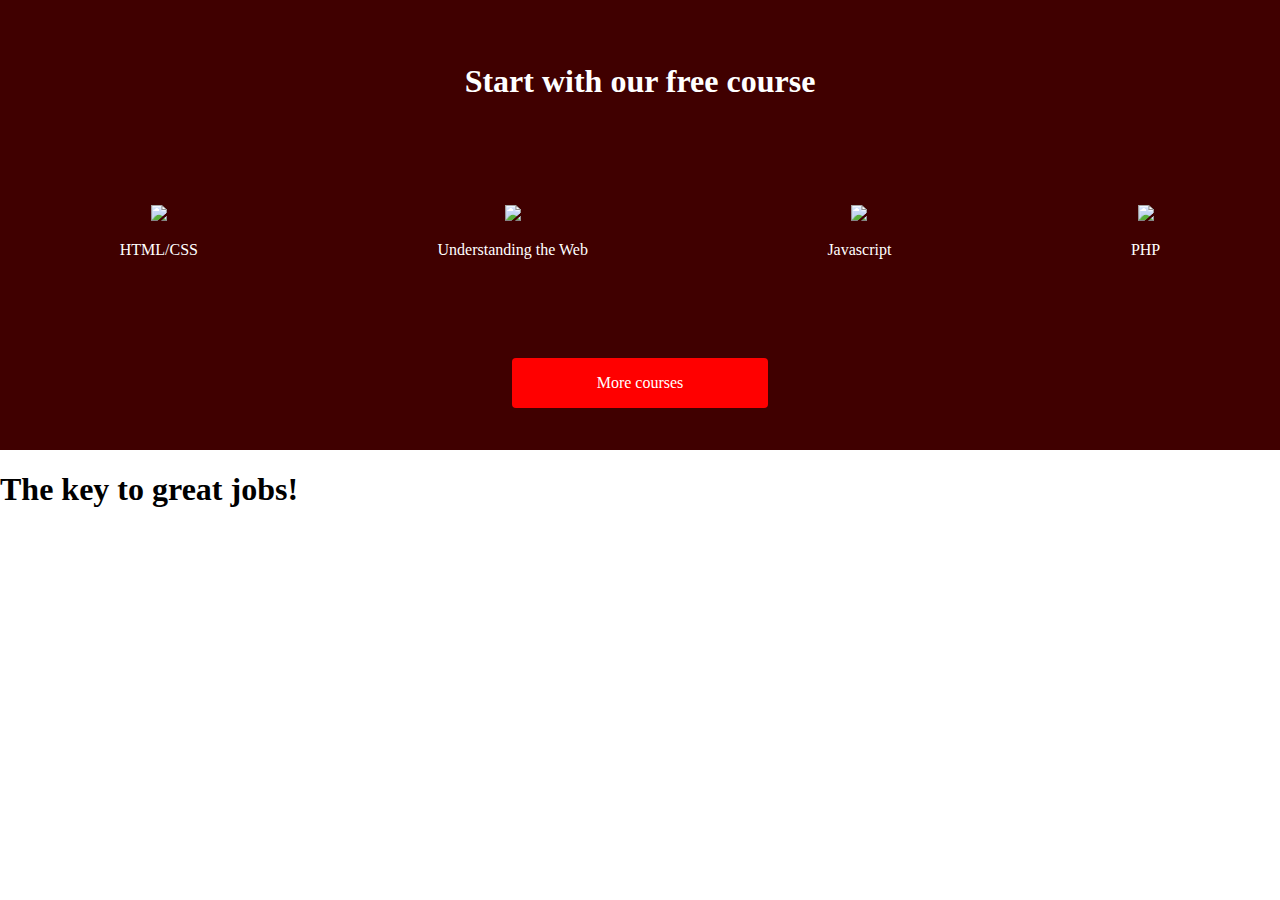
==== indexb.html @ af78ddcb "Indexb.html + stylemmc.css" ====
<!doctype html>
<html>
  <head>
    <meta charset="utf-8">
    <link rel="stylesheet" style="text/css" href="stylemmc.css">
  </head>

  <body>
  <section id="container">
      <h1 id="titleb">Start with our free course</h1>
      <section class="containerelement">
      <div class="element"><img src="html.png"/><p>HTML/CSS</p></div>
      <div class="element"><img src="www.png"/><p>Understanding the Web</p></div>
      <div class="element"><img src="logo_javascript.png"/><p>Javascript</p></div>
      <div class="element"><img src="PHP-logo.png"/><p>PHP</p></div>
      </section>
      <div class= "boutonb"><p>More courses</p></div>
  </section>

    <section>
    <h1 id="titleb2">The key to great jobs!</h1>
    </section>
  </body>
</html>
---- stylemmc.css ----
body{
  margin: 0;
}

*{
  box-sizing: padding-box;
}

#container{
  display: flex;
  justify-content: space-around;
  background-color: #400000;
  height: 450px;
  flex-direction: column;
}

.containerelement{
  display: flex;
  justify-content: space-around;
}

.element{
  text-align: center;
  color: white;
}

#titleb{
  text-align: center;
  color: white;

}

#textcontainer{
  display: flex;
  justify-content: space-around;
}

.boutonb{
  text-align: center;
  color: white;
  height: auto;
  width: 20%;
  background-color: red;
  margin-left: auto;
  margin-right: auto;
  border-radius: 4px;
}
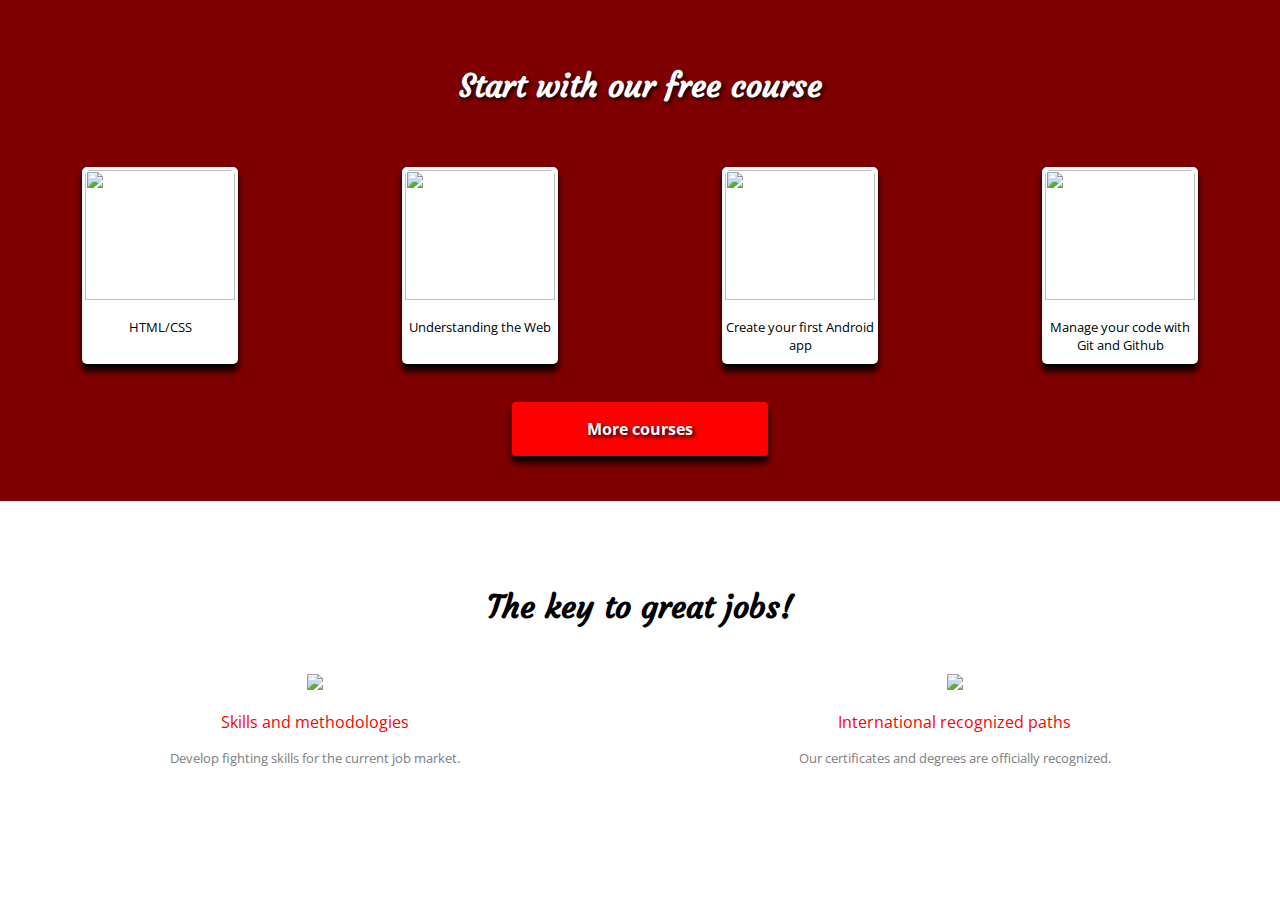
==== commit a02aca6c: "Merge pull request #4 from pixelspy/master" ====
--- a/indexb.html
+++ b/indexb.html
@@ -9,16 +9,22 @@
   <section id="container">
       <h1 id="titleb">Start with our free course</h1>
       <section class="containerelement">
-      <div class="element"><img src="html.png"/><p>HTML/CSS</p></div>
-      <div class="element"><img src="www.png"/><p>Understanding the Web</p></div>
-      <div class="element"><img src="logo_javascript.png"/><p>Javascript</p></div>
-      <div class="element"><img src="PHP-logo.png"/><p>PHP</p></div>
+      <div class="element"><img src="html.png"/><p class="textcontainer">HTML/CSS</p></div>
+      <div class="element"><img src="web.png"/><p class="textcontainer">Understanding the Web</p></div>
+      <div class="element"><img src="android app.png"/><p class="textcontainer">Create your first Android app</p></div>
+      <div class="element"><img src="git.png"/><p class="textcontainer">Manage your code with Git and Github</p></div>
       </section>
       <div class= "boutonb"><p>More courses</p></div>
   </section>
 
-    <section>
+  <section id="container2">
     <h1 id="titleb2">The key to great jobs!</h1>
+    <section class="containerelement">
+    <div class="icon"><img src="coupe.png"/><p>Skills and methodologies</p>
+      <p class="textb">Develop fighting skills for the current job market.</p></div>
+    <div class="icon"><img src="certif.png"/><p>International recognized paths</p>
+    <p class="textb">Our certificates and degrees are officially recognized.</p></div>
     </section>
+  </section>
   </body>
 </html>
--- a/stylemmc.css
+++ b/stylemmc.css
@@ -1,5 +1,8 @@
+@import url('https://fonts.googleapis.com/css?family=Arvo|Courgette|Open+Sans');
+
 body{
   margin: 0;
+  font-family: 'Open Sans', serif;
 }
 
 *{
@@ -9,9 +12,11 @@
 #container{
   display: flex;
   justify-content: space-around;
-  background-color: #400000;
+  background-color: #7F0000;
   height: 450px;
   flex-direction: column;
+  padding-top: 2%;
+  padding-bottom: 2%;
 }
 
 .containerelement{
@@ -21,22 +26,43 @@
 
 .element{
   text-align: center;
-  color: white;
+  color: black;
+  background-color: white;
+  width: 150px;
+  box-shadow: 0px 7px 7px black;
+  border-radius: 5px;
+  padding: 3px;
+}
+
+.element img{
+  width: 150px;
+  height: 130px;
+  border-radius: 5px 5px 0px 0px;
+}
+
+.element p{
+  display: flex;
+  justify-content: space-around;
+  font-size: 13px;
+  height: 30px;
+  width: 150px;
+}
+
+.element:hover{
+  background-color: rgb(203, 203, 203);
 }
 
 #titleb{
   text-align: center;
   color: white;
-
-}
-
-#textcontainer{
-  display: flex;
-  justify-content: space-around;
+  font-family: 'Courgette', serif;
+  text-shadow: 2px 2px 4px #090000;
 }
 
 .boutonb{
   text-align: center;
+  font-weight: bold;
+  text-shadow: 2px 2px 4px black;
   color: white;
   height: auto;
   width: 20%;
@@ -44,4 +70,41 @@
   margin-left: auto;
   margin-right: auto;
   border-radius: 4px;
+  box-shadow: 0px 7px 7px #090000;
 }
+
+.boutonb:hover{
+  color: red;
+  background-color: white;
+}
+
+#container2{
+  display: flex;
+  justify-content: space-around;
+  flex-direction: column;
+  padding-top: 3%;
+  margin-top: 2%;
+  margin-bottom: 10%;
+}
+
+#titleb2{
+  text-align: center;
+  color: black;
+  font-family: 'Courgette', serif;
+  padding-bottom: 25px;
+}
+
+.icon{
+  text-align: center;
+  color: red;
+}
+
+.icon img{
+  width:50px;
+}
+
+.textb{
+  color: rgb(125, 125, 125);
+  font-family: 'Open sans';
+  font-size: 13px;
+}
